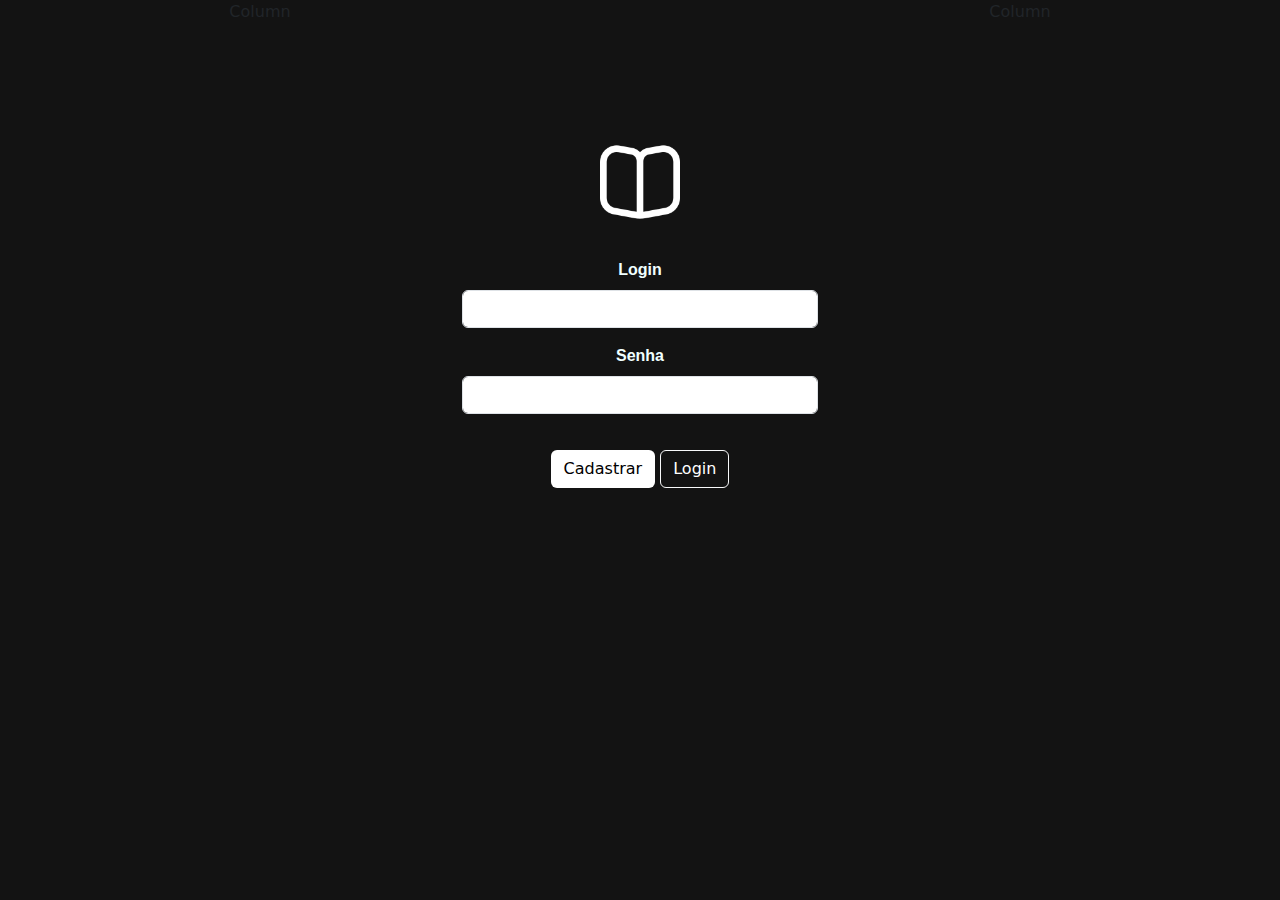
==== index.html @ 7d2b1502 "site livraria" ====
<!DOCTYPE html>
<html lang="pt-BR">
<head>
    <meta charset="UTF-8">
    <meta name="viewport" content="width=device-width, initial-scale=1.0">
    <title>Tela de login</title>
    <link href="https://cdn.jsdelivr.net/npm/bootstrap@5.3.3/dist/css/bootstrap.min.css" rel="stylesheet" integrity="sha384-QWTKZyjpPEjISv5WaRU9OFeRpok6YctnYmDr5pNlyT2bRjXh0JMhjY6hW+ALEwIH" crossorigin="anonymous">
    <link rel="stylesheet" href="style.css">
</head>
<body>
    <div class="container text-center">
        <div class="row">
          <div class="col">
            Column
          </div>
          <div class="col">
           <div><img src="./imgs/livro.png" alt=""></div>
            <form>
                <div class="mb-3">
                  <label for="exampleInputEmail1" class="form-label">Login</label>
                  <input type="email" class="form-control" id="exampleInputEmail1" aria-describedby="emailHelp">
                </div>
                <div class="mb-3">
                  <label for="exampleInputPassword1" class="form-label">Senha</label>
                  <input type="senha" class="form-control" id="exampleInputPassword1">
                </div>
                <a class="btn" href="cadastro_user.html" role="button">Cadastrar</a>
                <button type="Login" class="btn btn-outline-light">Login</button>
              </form>
          </div>
          <div class="col">
            Column
          </div>
        </div>
      </div> 







    <script src="https://cdn.jsdelivr.net/npm/bootstrap@5.3.3/dist/js/bootstrap.bundle.min.js" integrity="sha384-YvpcrYf0tY3lHB60NNkmXc5s9fDVZLESaAA55NDzOxhy9GkcIdslK1eN7N6jIeHz" crossorigin="anonymous"></script>
</body>
</html>
---- style.css ----
body {
 background-color: rgb(19, 19, 19);


}

.form-label{
 color: azure;
 font-family: Arial, Helvetica, sans-serif;
 font-weight: bold;
}

img {
 height: 80px;
 margin-top: 40%;
 filter: invert(100%);



}

form{
 margin-top: 10%;




}



.btn{
 margin-top: 20px;
 background-color: rgb(255, 255, 255);
 color: black;
}

.btn-outline-light{

background-color:  rgb(19, 19, 19);;
color: white;


}

.informeM {

    
    font-family: Arial, Helvetica, sans-serif;
    color: rgb(255, 255, 255);


}



.senha{
   
    font-family: Arial, Helvetica, sans-serif;
    color: rgb(255, 255, 255);


}

.Csenha{
    color: rgb(255, 255, 255);
    font-family: Arial, Helvetica, sans-serif;
    color: rgb(255, 255, 255);





}
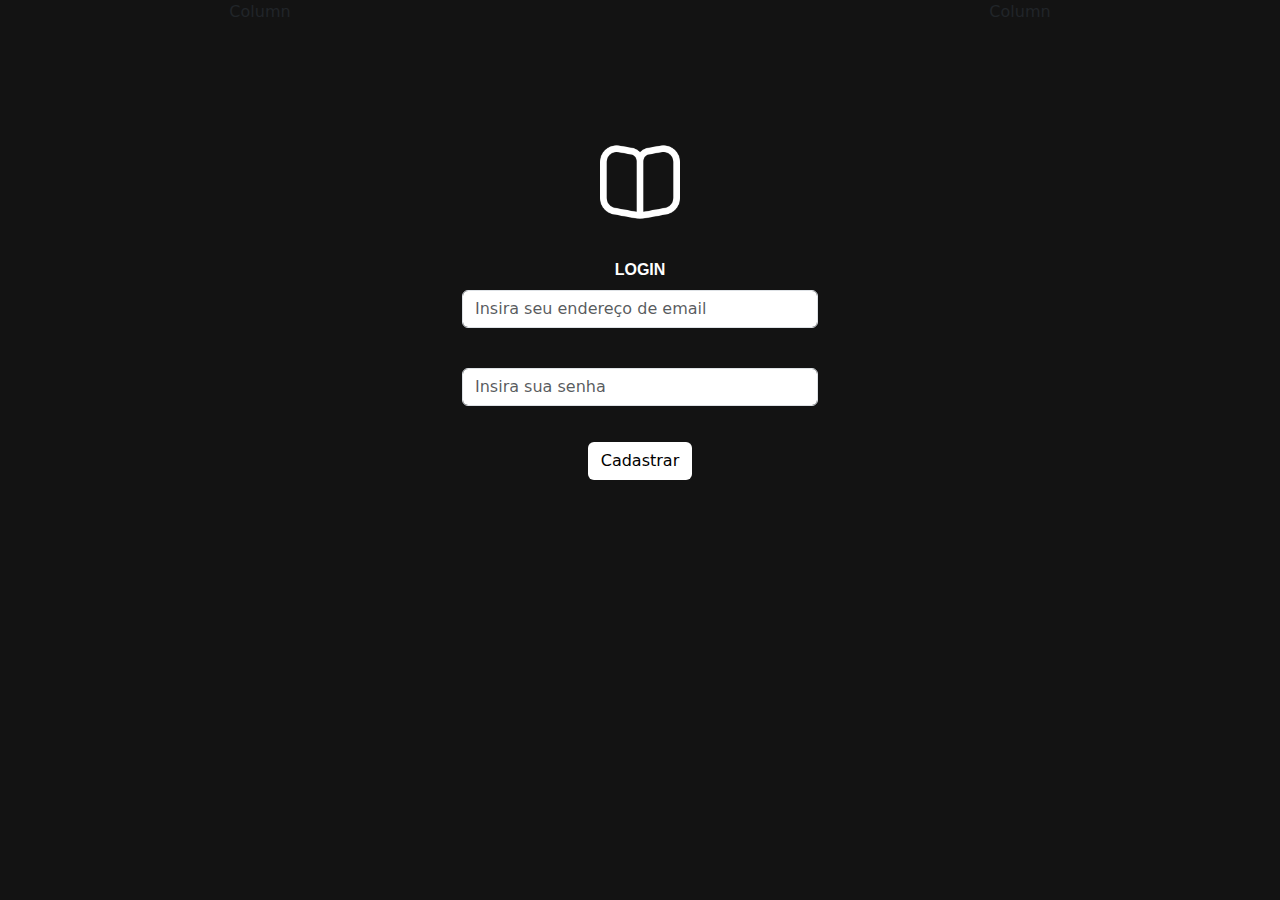
==== commit 1a482b94: "site ivraria" ====
--- a/index.html
+++ b/index.html
@@ -17,15 +17,14 @@
            <div><img src="./imgs/livro.png" alt=""></div>
             <form>
                 <div class="mb-3">
-                  <label for="exampleInputEmail1" class="form-label">Login</label>
-                  <input type="email" class="form-control" id="exampleInputEmail1" aria-describedby="emailHelp">
+                  <label for="exampleInputEmail1" class="form-label">LOGIN</label>
+                  <input type="email" class="form-control" placeholder="Insira seu endereço de email" id="exampleInputEmail1" aria-describedby="emailHelp">
                 </div>
                 <div class="mb-3">
-                  <label for="exampleInputPassword1" class="form-label">Senha</label>
-                  <input type="senha" class="form-control" id="exampleInputPassword1">
+                  <label for="exampleInputPassword1" class="form-label"></label>
+                  <input type="senha" class="form-control" placeholder="Insira sua senha" id="exampleInputPassword1">
                 </div>
                 <a class="btn" href="cadastro_user.html" role="button">Cadastrar</a>
-                <button type="Login" class="btn btn-outline-light">Login</button>
               </form>
           </div>
           <div class="col">
--- a/style.css
+++ b/style.css
@@ -5,7 +5,7 @@
 }
 
 .form-label{
- color: azure;
+ color: rgb(255, 255, 255);
  font-family: Arial, Helvetica, sans-serif;
  font-weight: bold;
 }
@@ -44,32 +44,9 @@
 }
 
 .informeM {
-
-    
+    color: rgb(255, 255, 255);
     font-family: Arial, Helvetica, sans-serif;
-    color: rgb(255, 255, 255);
-
-
+    font-weight: bold;
+    margin-bottom: 10px;
 }
 
-
-
-.senha{
-   
-    font-family: Arial, Helvetica, sans-serif;
-    color: rgb(255, 255, 255);
-
-
-}
-
-.Csenha{
-    color: rgb(255, 255, 255);
-    font-family: Arial, Helvetica, sans-serif;
-    color: rgb(255, 255, 255);
-
-
-
-
-
-}
-
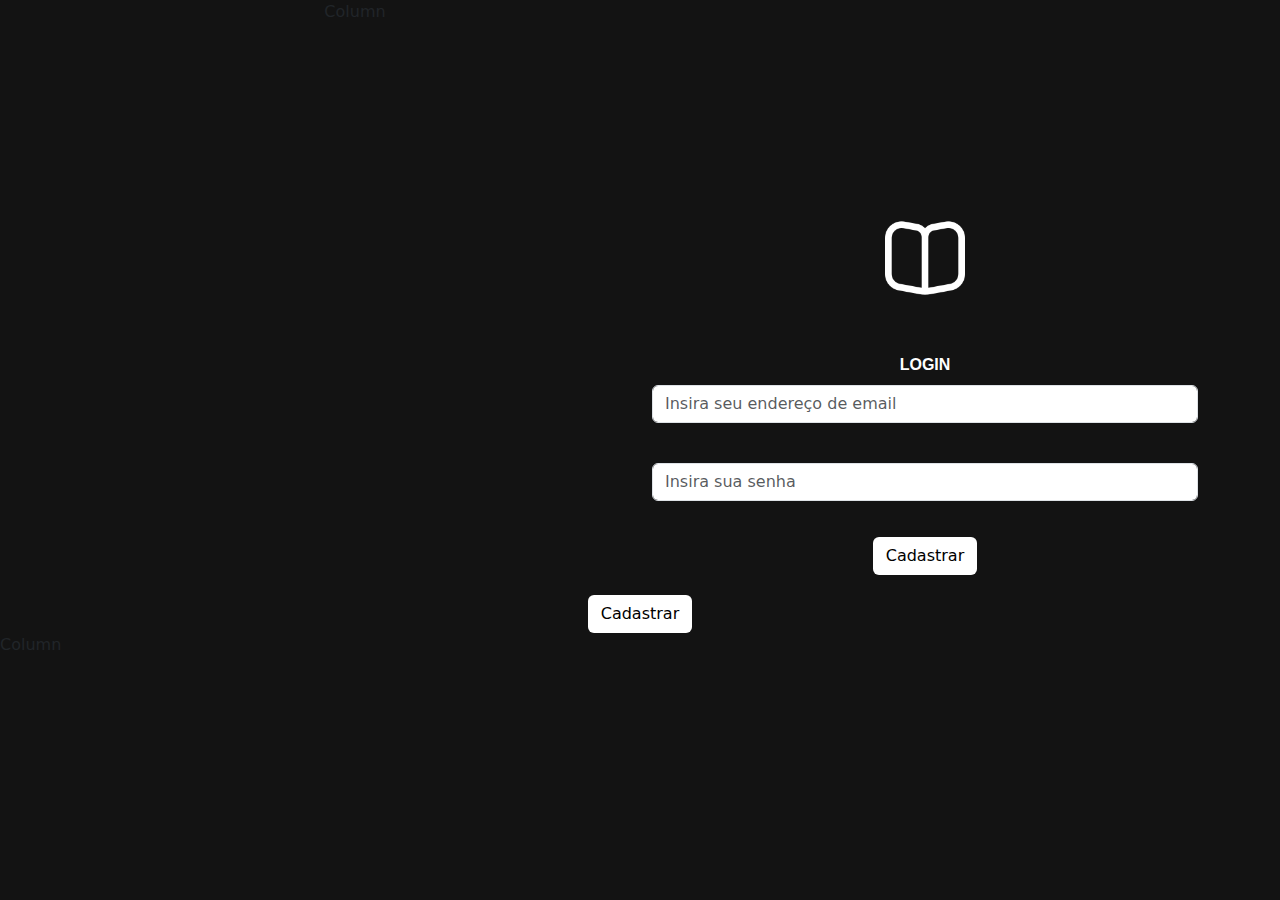
==== commit 62b5481a: "livraria" ====
--- a/index.html
+++ b/index.html
@@ -6,6 +6,7 @@
     <title>Tela de login</title>
     <link href="https://cdn.jsdelivr.net/npm/bootstrap@5.3.3/dist/css/bootstrap.min.css" rel="stylesheet" integrity="sha384-QWTKZyjpPEjISv5WaRU9OFeRpok6YctnYmDr5pNlyT2bRjXh0JMhjY6hW+ALEwIH" crossorigin="anonymous">
     <link rel="stylesheet" href="style.css">
+    <link href="https://fonts.googleapis.com/icon?family=Material+Icons" rel="stylesheet">
 </head>
 <body>
     <div class="container text-center">
@@ -19,14 +20,19 @@
                 <div class="mb-3">
                   <label for="exampleInputEmail1" class="form-label">LOGIN</label>
                   <input type="email" class="form-control" placeholder="Insira seu endereço de email" id="exampleInputEmail1" aria-describedby="emailHelp">
+                </span>
                 </div>
                 <div class="mb-3">
                   <label for="exampleInputPassword1" class="form-label"></label>
-                  <input type="senha" class="form-control" placeholder="Insira sua senha" id="exampleInputPassword1">
+                  <input type="password" class="form-control" placeholder="Insira sua senha" id="exampleInputPassword1">
                 </div>
                 <a class="btn" href="cadastro_user.html" role="button">Cadastrar</a>
               </form>
           </div>
+        </div>
+        <a class="btn" href="cadastro_user.html" role="button">Cadastrar</a>
+      </form>
+  </div>
           <div class="col">
             Column
           </div>
--- a/style.css
+++ b/style.css
@@ -49,4 +49,3 @@
     font-weight: bold;
     margin-bottom: 10px;
 }
-
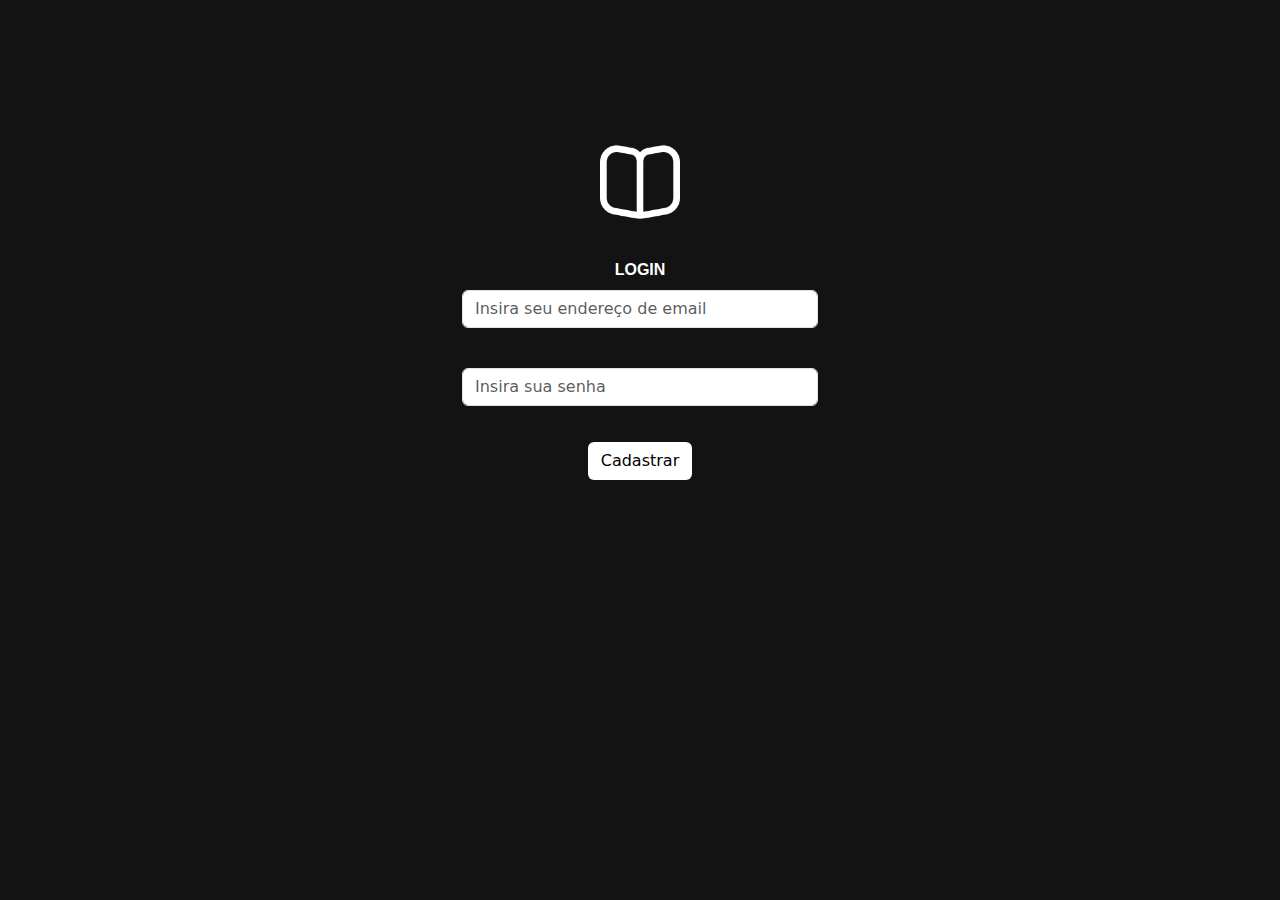
==== commit 9d208da8: "sistema livraria" ====
--- a/index.html
+++ b/index.html
@@ -12,7 +12,6 @@
     <div class="container text-center">
         <div class="row">
           <div class="col">
-            Column
           </div>
           <div class="col">
            <div><img src="./imgs/livro.png" alt=""></div>
@@ -20,24 +19,18 @@
                 <div class="mb-3">
                   <label for="exampleInputEmail1" class="form-label">LOGIN</label>
                   <input type="email" class="form-control" placeholder="Insira seu endereço de email" id="exampleInputEmail1" aria-describedby="emailHelp">
-                </span>
                 </div>
                 <div class="mb-3">
                   <label for="exampleInputPassword1" class="form-label"></label>
                   <input type="password" class="form-control" placeholder="Insira sua senha" id="exampleInputPassword1">
                 </div>
                 <a class="btn" href="cadastro_user.html" role="button">Cadastrar</a>
-              </form>
+              </div>
+            </form>
+            <div class="col">
+            </div>
           </div>
-        </div>
-        <a class="btn" href="cadastro_user.html" role="button">Cadastrar</a>
-      </form>
-  </div>
-          <div class="col">
-            Column
           </div>
-        </div>
-      </div> 
 
 
 
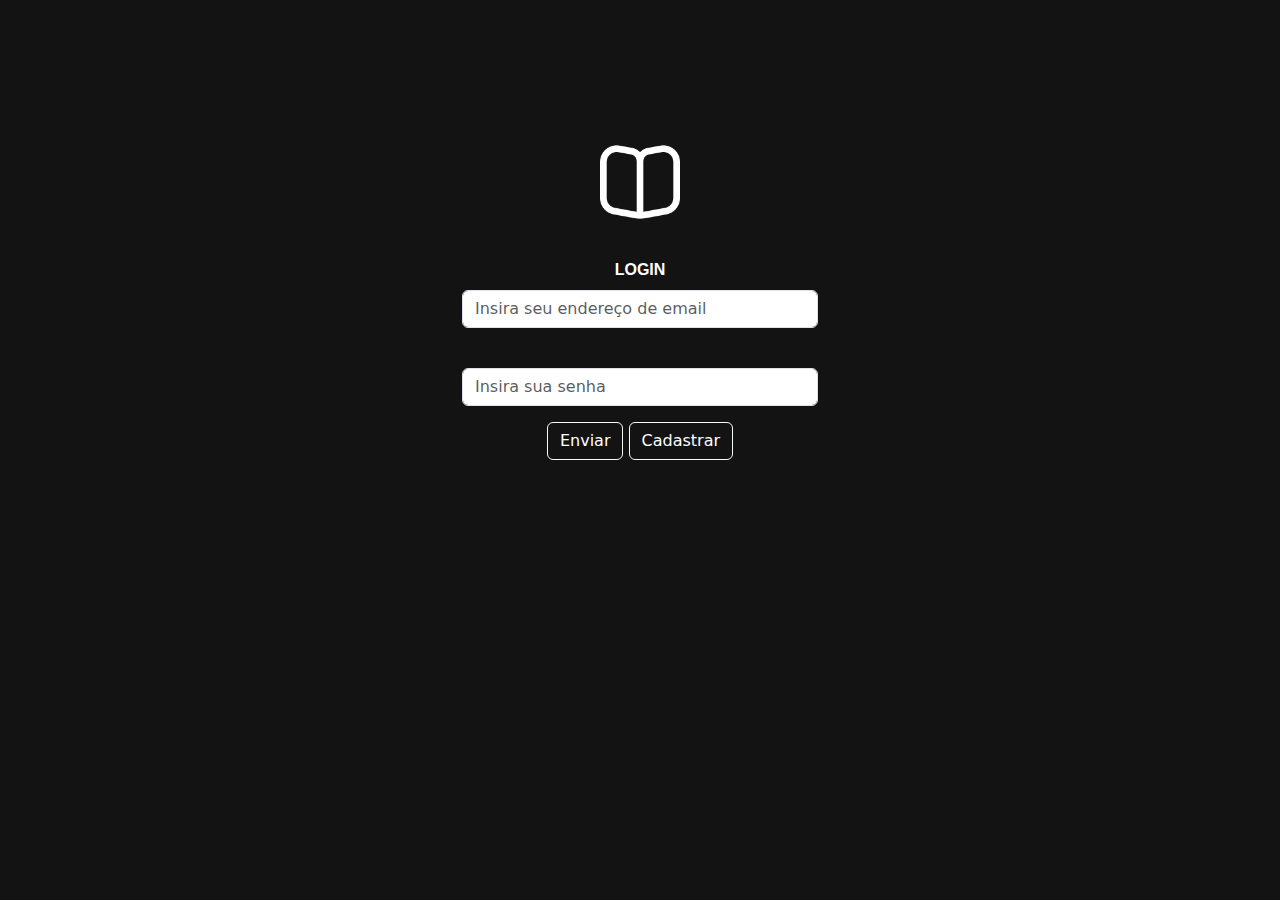
==== commit 97b4110c: "livraria completa" ====
--- a/index.html
+++ b/index.html
@@ -24,7 +24,8 @@
                   <label for="exampleInputPassword1" class="form-label"></label>
                   <input type="password" class="form-control" placeholder="Insira sua senha" id="exampleInputPassword1">
                 </div>
-                <a class="btn" href="cadastro_user.html" role="button">Cadastrar</a>
+                <a class="btn btn-outline-light" href="cadastro_cliente.html" role="button">Enviar</a>
+                <a class="btn btn-outline-light" href="cadastro_user.html" role="button">Cadastrar</a>
               </div>
             </form>
             <div class="col">
--- a/style.css
+++ b/style.css
@@ -29,16 +29,10 @@
 
 
 
-.btn{
- margin-top: 20px;
- background-color: rgb(255, 255, 255);
- color: black;
-}
-
 .btn-outline-light{
 
-background-color:  rgb(19, 19, 19);;
-color: white;
+ background-color:  rgb(19, 19, 19);;
+ color: white;
 
 
 }
